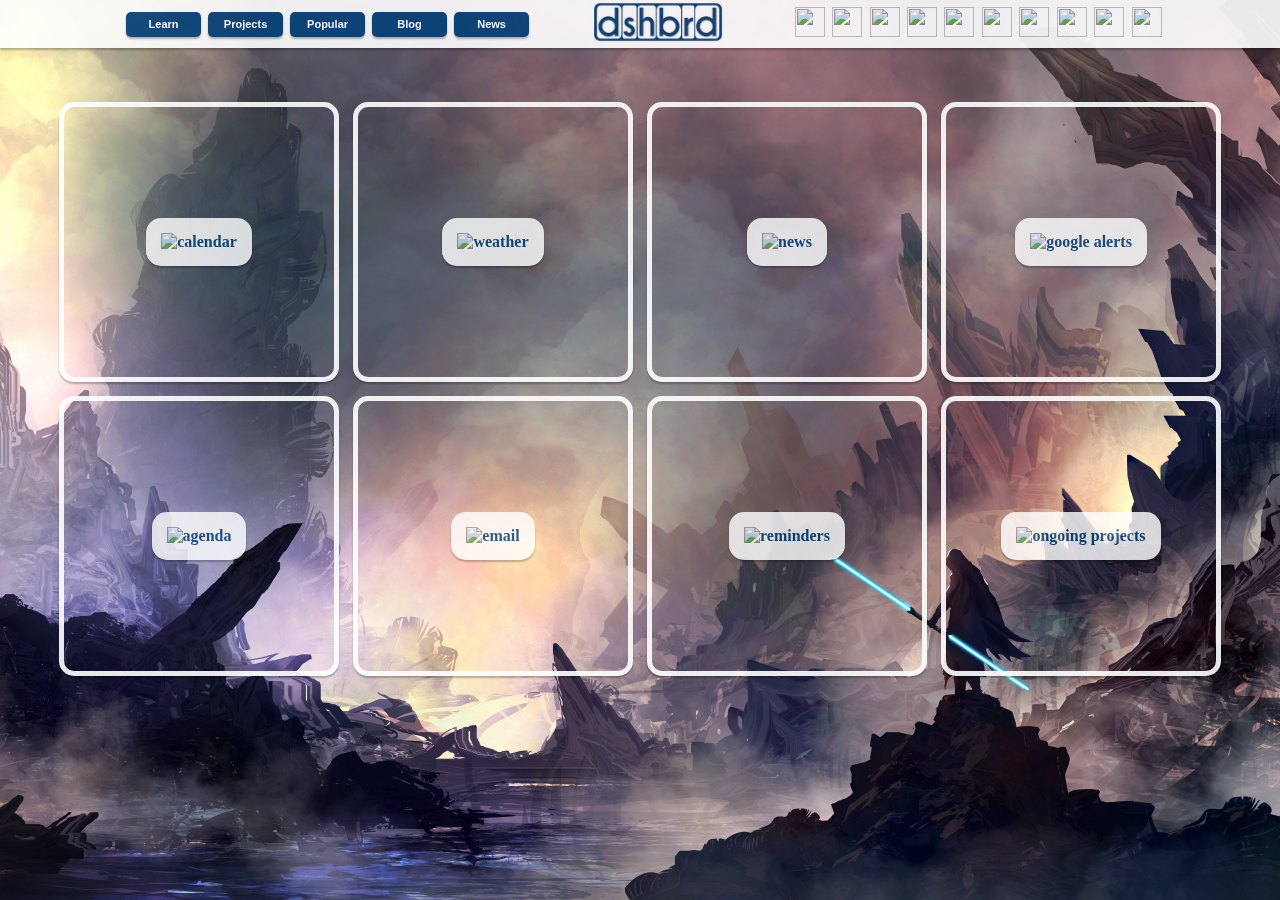
==== index.html @ 080f14c5 "-" ====
﻿<!DOCTYPE html> 

<html>

<head>
	<title>
		dshbrd2
	</title>
	<link rel="shortcut icon" href="logo.ico">	
	<link type="text/css" rel="stylesheet" href="stylesheet.css">

</head>
	<table class="nav" align="center">
		<tr>
			<td align="left" width="10%"></td>
			<td align="center" width="30%">
				<table align="center" class="ddtable">
					<tr>
						<td class="ddtd"> 
							<div class="dropdown">
							  <button class="dropbtn">Learn</button>
							  <div class="dropdown-content">
								<a href="https://www.ilc.org/secure/login_myilc.php" target="_blank">ILC</a>
								<a href="https://www.codecademy.com/learn" target="_blank">Code Academy</a>
							  </div>
							</div></td>
						<td class="ddtd">
							<div class="dropdown">
							  <a href="Projects.html"><button class="dropbtn">Projects</button></a>
							  <div class="dropdown-content">
								<a href="https://trello.com/" target="_blank">Trello</a>
							  </div>
							</div>
						</td>
						<td class="ddtd"> 
							<div class="dropdown">
							  <a href="../Favourites.html"><button class="dropbtn">Popular</button></a>
							  <div class="dropdown-content">
							  </div>
							</div>			
						</td>
						<td class="ddtd"> 
							<div class="dropdown">
							  <a href="https://msdct.wordpress.com/" target="_blank"><button class="dropbtn">Blog</button></a>
							  <div class="dropdown-content">
								<a href="https://wordpress.com/post/msdct.wordpress.com" target="_blank">Write</a>
								<a href="https://wordpress.com/view/msdct.wordpress.com" target="_blank">Edit</a>
								<a href="https://wordpress.com/stats/year/msdct.wordpress.com" target="_blank">Stats</a>
							  </div>
							</div>			
						</td>
						<td class="ddtd"> 
							<div class="dropdown">
							  <a href="https://msdct.wordpress.com/" target="_blank"><button class="dropbtn">News</button></a>
							  <div class="dropdown-content">
								<a href="http://www.phys.org" target="_blank">Phys.org</a>
								<a href="http://www.techcrunch.com" target="_blank">TechCrunch</a>
								<a href="http://www.investing.com" target="_blank">Investing.com</a>
							  </div>
							</div>			
						</td>
					</tr>
				</table>
			<td align="center" width="20%">
				<a href="../dshbrd/Main/Main.html"><img src="logo.jpg" height="40px" class="logo"></a></td>
			<td align="right" width="30%">
				<table align="center" width="100%">
					<tr>

						<td><a href="http://www.gmail.com" target="_blank"><img class="icon" src="images\icons\icon_email.png" width="30px" height="30px"></a></td>

						<td><a href="http://feedly.com" target="_blank"><img class="icon" src="images\icons\icon_feedly.png" width="30px" height="30px"></a></td>

						<td><a href="http://drive.google.com" target="_blank"><img class="icon" src="images\icons\icon07_drive.png" width="30px" height="30px"></a></td>

						<td><a href="http://www.ifttt.com" target="_blank"><img class="icon" src="images\icons\icon_ifttt.png" width="30px" height="30px"></a></td>

						<td><a href="https://www1.bmo.com/onlinebanking/cgi-bin/netbnx/NBmain"  target="_blank"><img class="icon" src="images\icons\icon_onlinebanking.png" width="30px" height="30px"></a></td>

						<td><a href="https://facebook.com" target="_blank"><img class="icon" src="images\icons\icon_facebook.png" width="30px" height="30px"></a></td>

						<td><a href="https://open.spotify.com/browse/featured" target="_blank"><img class="icon" src="images\icons\icon08_spotify.png" width="30px" height="30px"></a></td>

						<td><a href="http://www.youtube.com" target="_blank">
						<img class="icon" src="images\icons\icon03_play.png" width="30px" height="30px"></a></td>

						<td><a href="https://www.netflix.ca"  target="_blank"><img class="icon" src="images\icons\icon_netflix.png" width="30px" height="30px"></a></td>

						<td><a href="http://watch-series.is/"  target="_blank"><img class="icon" src="images\icons\icon_tv.png" width="30px" height="30px"></a></td>
					</tr>
				</table>
			</td>
			<td width="10%"></td>
			</td>
		</tr>
	</table>
<body>

<!-- GRID HERE -->

<div class="spacer"></div>

<table class="grid" align="center">
	


	<tr>
		<td class="moduleborder">
			<img class="moduletitle" src="images/modules/icon_calendar.png" height="20%" width="20%" alt="calendar">
		</td>
		<td class="gridspacer"></td>
		<td class="moduleborder">
			<img class="moduletitle" src="images/modules/icon_weather.png" height="20%" width="20%" alt="weather">
		</td><td class="gridspacer"></td>
		<td class="moduleborder">				
			<img class="moduletitle" src="images/modules/icon_news.png" height="20%" width="20%" alt="news">
		</td><td class="gridspacer"></td>
		<td class="moduleborder">				
			<img class="moduletitle" src="images/modules/icon_rss.png" height="20%" width="20%" alt="google alerts">
		</td>
	</tr>
	<tr class="gridspacer"></tr>
	<tr>
		<td class="moduleborder">				
			<img class="moduletitle" src="images/modules/icon_agenda.png" height="20%" width="20%" alt="agenda">
		</td><td class="gridspacer"></td>
		<td class="moduleborder">				
			<img class="moduletitle" src="images/icons/icon_email.png" height="20%" width="20%" alt="email">
		</td><td class="gridspacer"></td>
		<td class="moduleborder">				
			<img class="moduletitle" src="images/modules/icon_reminders.png" height="20%" width="20%" alt="reminders">
		</td><td class="gridspacer"></td>
		<td class="moduleborder">				
				<img class="moduletitle" src="images/icons/icon_trello.png" height="20%" width="20%" alt="ongoing projects">
		</td>
	</tr>
</table>
</body>

</html>
---- stylesheet.css ----
﻿html {
	background-image: url('background.jpg');
	background-color: #044177;
	background-size: cover;
	background-repeat: no-repeat;
	background-attachment: fixed;
	background-position: top;
	}

body, table, tr, td, div {
	margin: 0;
	padding: 0;
}

body {
	text-align: center;
}

.title {
	color: white;
	text-align: center;
}


.nav {
	position: fixed;
	max-height: auto;
	width: 100%;
	background-color: #FFFFFF;
	top: 0;
	opacity: 0.90;
	-moz-box-shadow:0 4px 4px rgba(0,0,0,0.3);
	-webkit-box-shadow:0 4px 4px rgba(0,0,0,0.3);
	box-shadow: 0 2px 2px rgba(0,0,0,0.3);
	text-align: center;
	padding:0px;
	z-index: 1;
}

.icon {
	-webkit-filter: brightness(100%)
	margin-right: 30%;
	margin-left: 30%;
}

.icon:hover {
	-webkit-filter: brightness(30%);
	-webkit-transition: all 0.5s ease;
	-moz-transition: all 0.5s ease;
	-o-transition: all 0.5s ease;
	-ms-transition: all 0.5s ease;
	transition: all 0.5s ease;
}






/* THE REAL PAGE */

.spacer {
	margin:100px;
}



.grid, .section {
	position: relative;
	width: 825px;
	margin: 10px auto;
	text-align: center;
}

.gridspacer {
	height:10px;
	min-width:10px;
}


.moduleheading, .moduletitle {
	text-align: center;
	vertical-align: middle;
	font-family: arial black;
	color: #044177;
	font-weight: bold;
	font-size: 16px;
}

.module, .moduleborder, .moduletitle, .moduletitleborder {
	padding: 10px;	
	position: relative;
	border-style: solid;
	border-width: 5px;
	border-color: #FFFFFF;
	-moz-border-radius:15px;
	-webkit-border-radius:15px;
	border-radius: 15px;
	-moz-box-shadow:0 4px 4px rgba(0,0,0,0.3);
	-webkit-box-shadow:0 4px 4px rgba(0,0,0,0.3);
	box-shadow: 0 2px 2px rgba(0,0,0,0.3);
	z-index: 0;
	-webkit-filter: opacity(90%);
	text-align: center;
}

.module, .moduletitle {
	background-color: white;
	color: #044177;
}






/* SIZING */

.moduletitleborder {
	width: 850px;
}


.module {
	width: 225px;
	max-height: 225px;
}

.moduleborder {
	width: 250px;
	min-width:250px;
	height: 250px;
}

.moduleborder:hover {
	-webkit-filter: opacity(70%);
	-webkit-transition: all 0.5s ease;
	-moz-transition: all 0.5s ease;
	-o-transition: all 0.5s ease;
	-ms-transition: all 0.5s ease;
	transition: all 0.5s ease;
}

#divshadow {
	-moz-border-radius:5px;
	-webkit-border-radius:5px;
	border-radius: 5px;
	-moz-box-shadow:0 4px 4px rgba(0,0,0,0.3);
	-webkit-box-shadow:0 4px 4px rgba(0,0,0,0.3);
	box-shadow: 0 2px 2px rgba(0,0,0,0.3);
	}

.ddtd {
	padding-left: 2.5px;
	padding-right: 2.5px;
	opacity: 1;
}

/* Dropdown Button */
.dropbtn {
	background-color: #044177;
	color: white;
	width: 75px;
	height: 25px;
	font-size: 11px;
	font-weight: bold;
	border: none;
	cursor: pointer;
	-moz-border-radius:1px;
	-webkit-border-radius:5px;
	-moz-box-shadow:0 4px 4px rgba(0,0,0,0.3);
	-webkit-box-shadow:0 4px 4px rgba(0,0,0,0.3);
	box-shadow: 0 2px 2px rgba(0,0,0,0.3);

	-webkit-transition: all 0.5s ease;
	-moz-transition: all 0.5s ease;
	-o-transition: all 0.5s ease;
	-ms-transition: all 0.5s ease;
	transition: all 0.5s ease;
	opacity: 1;
}

/* The container <div> - needed to position the dropdown content */
.dropdown {
	position: relative;
	display: inline-block;
	opacity: 1;
}

/* Dropdown Content (Hidden by Default) */
.dropdown-content {
	display: none;
	position: absolute;
	background-color: #FFFFFF;
	width: 75px;
	color: white;
	font-size: 12px;

	border-style: solid;
	border-width: 1px;
	border-color:#FFFFFF;
	-moz-border-radius:1px;
	-webkit-border-radius:5px;
	-moz-box-shadow:0 4px 4px rgba(0,0,0,0.3);
	-webkit-box-shadow:0 4px 4px rgba(0,0,0,0.3);
	box-shadow: 0px 8px 16px 0px rgba(0,0,0,0.2);
	z-index: 1;
	opacity: 1;

}

/* Links inside the dropdown */
.dropdown-content a {
	color: white;
	background-color: #044177;
	padding: 5px 5px;
	text-align: center;
	max-height: 25px;
	text-decoration: none;
	display: block;
	border-style: solid;
	border-width: 0.5px;
	border-color:#FFFFFF;
	-moz-border-radius:1px;
	-webkit-border-radius:5px;
	-moz-box-shadow:0 4px 4px rgba(0,0,0,0.3);
	-webkit-box-shadow:0 4px 4px rgba(0,0,0,0.3);
	box-shadow: 0px 8px 16px 0px rgba(0,0,0,0.2);
	-webkit-transition: all 0.5s ease;
	-moz-transition: all 0.5s ease;
	-o-transition: all 0.5s ease;
	-ms-transition: all 0.5s ease;
	transition: all 0.5s ease;
	opacity: 1;


	display:flex;
	align-items: center;
	justify-content: center;

}

/* Change color of dropdown links on hover */
.dropdown-content a:hover {
	background-color: #FFFFFF;
	color:#044177;
	border-style: solid;
	border-width: 2px;
	border-color:#044177;
	max-height: 25px;
	opacity: 1;
}

/* Show the dropdown menu on hover */
.dropdown:hover .dropdown-content {
	display: block;
}

/* Change the background color of the dropdown button when the dropdown content is shown */
.dropdown:hover .dropbtn {
	background-color: #FFFFFF;
	color:#044177;
	border-style: solid;
	border-width: 1px;
	border-color:#044177;
}
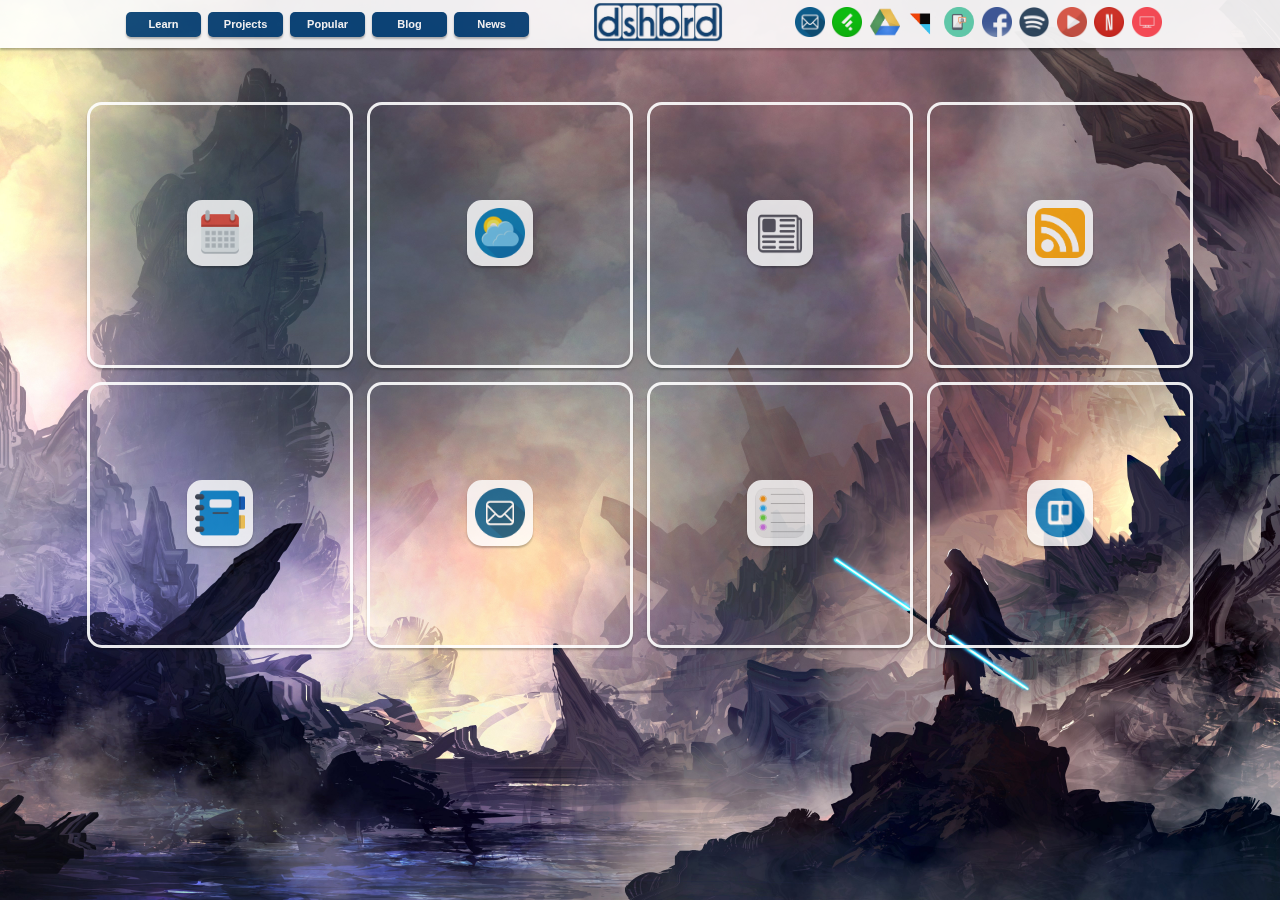
==== commit 13985109: "-" ====
--- a/index.html
+++ b/index.html
@@ -106,32 +106,32 @@
 
 	<tr>
 		<td class="moduleborder">
-			<img class="moduletitle" src="images/modules/icon_calendar.png" height="20%" width="20%" alt="calendar">
+			<img class="moduleicon" src="images/modules/icon_calendar.png" height="20%" width="20%" alt="calendar">
 		</td>
 		<td class="gridspacer"></td>
 		<td class="moduleborder">
-			<img class="moduletitle" src="images/modules/icon_weather.png" height="20%" width="20%" alt="weather">
+			<img class="moduleicon" src="images/modules/icon_weather.png" height="20%" width="20%" alt="weather">
 		</td><td class="gridspacer"></td>
 		<td class="moduleborder">				
-			<img class="moduletitle" src="images/modules/icon_news.png" height="20%" width="20%" alt="news">
+			<img class="moduleicon" src="images/modules/icon_news.png" height="20%" width="20%" alt="news">
 		</td><td class="gridspacer"></td>
 		<td class="moduleborder">				
-			<img class="moduletitle" src="images/modules/icon_rss.png" height="20%" width="20%" alt="google alerts">
+			<img class="moduleicon" src="images/modules/icon_rss.png" height="20%" width="20%" alt="google alerts">
 		</td>
 	</tr>
 	<tr class="gridspacer"></tr>
 	<tr>
 		<td class="moduleborder">				
-			<img class="moduletitle" src="images/modules/icon_agenda.png" height="20%" width="20%" alt="agenda">
+			<img class="moduleicon" src="images/modules/icon_agenda.png" height="20%" width="20%" alt="agenda">
 		</td><td class="gridspacer"></td>
 		<td class="moduleborder">				
-			<img class="moduletitle" src="images/icons/icon_email.png" height="20%" width="20%" alt="email">
+			<img class="moduleicon" src="images/icons/icon_email.png" height="20%" width="20%" alt="email">
 		</td><td class="gridspacer"></td>
 		<td class="moduleborder">				
-			<img class="moduletitle" src="images/modules/icon_reminders.png" height="20%" width="20%" alt="reminders">
+			<img class="moduleicon" src="images/modules/icon_reminders.png" height="20%" width="20%" alt="reminders">
 		</td><td class="gridspacer"></td>
 		<td class="moduleborder">				
-				<img class="moduletitle" src="images/icons/icon_trello.png" height="20%" width="20%" alt="ongoing projects">
+				<img class="moduleicon" src="images/icons/icon_trello.png" height="20%" width="20%" alt="ongoing projects">
 		</td>
 	</tr>
 </table>
--- a/stylesheet.css
+++ b/stylesheet.css
@@ -8,11 +8,8 @@
 	}
 
 body, table, tr, td, div {
-	margin: 0;
+	margin: 0 auto;
 	padding: 0;
-}
-
-body {
 	text-align: center;
 }
 
@@ -67,7 +64,6 @@
 
 .grid, .section {
 	position: relative;
-	width: 825px;
 	margin: 10px auto;
 	text-align: center;
 }
@@ -78,20 +74,28 @@
 }
 
 
-.moduleheading, .moduletitle {
+.moduletitle {
 	text-align: center;
 	vertical-align: middle;
-	font-family: arial black;
+	font-family: verdana;
 	color: #044177;
-	font-weight: bold;
-	font-size: 16px;
-}
-
-.module, .moduleborder, .moduletitle, .moduletitleborder {
-	padding: 10px;	
+	font-weight: none;
+	font-size: 18px;
+	padding: 5px;	
+
+	border-color: #044177;
+	border-style: solid;
+	border-width: 3px;
+	-moz-border-radius:15px;
+	-webkit-border-radius:15px;
+	border-radius: 15px;
+}
+
+.module, .moduleborder, .moduleicon, .section {
+	padding: 5px;	
 	position: relative;
 	border-style: solid;
-	border-width: 5px;
+	border-width: 3px;
 	border-color: #FFFFFF;
 	-moz-border-radius:15px;
 	-webkit-border-radius:15px;
@@ -104,25 +108,21 @@
 	text-align: center;
 }
 
-.module, .moduletitle {
+.module, .moduleicon, .section, .moduletitle {
 	background-color: white;
 	color: #044177;
 }
 
 
 
-
-
-
 /* SIZING */
 
 .moduletitleborder {
-	width: 850px;
-}
-
+	max-width: 850px;
+}
 
 .module {
-	width: 225px;
+	max-width: 225px;
 	max-height: 225px;
 }
 
@@ -132,7 +132,7 @@
 	height: 250px;
 }
 
-.moduleborder:hover {
+.moduleborder:hover, .module:hover{
 	-webkit-filter: opacity(70%);
 	-webkit-transition: all 0.5s ease;
 	-moz-transition: all 0.5s ease;
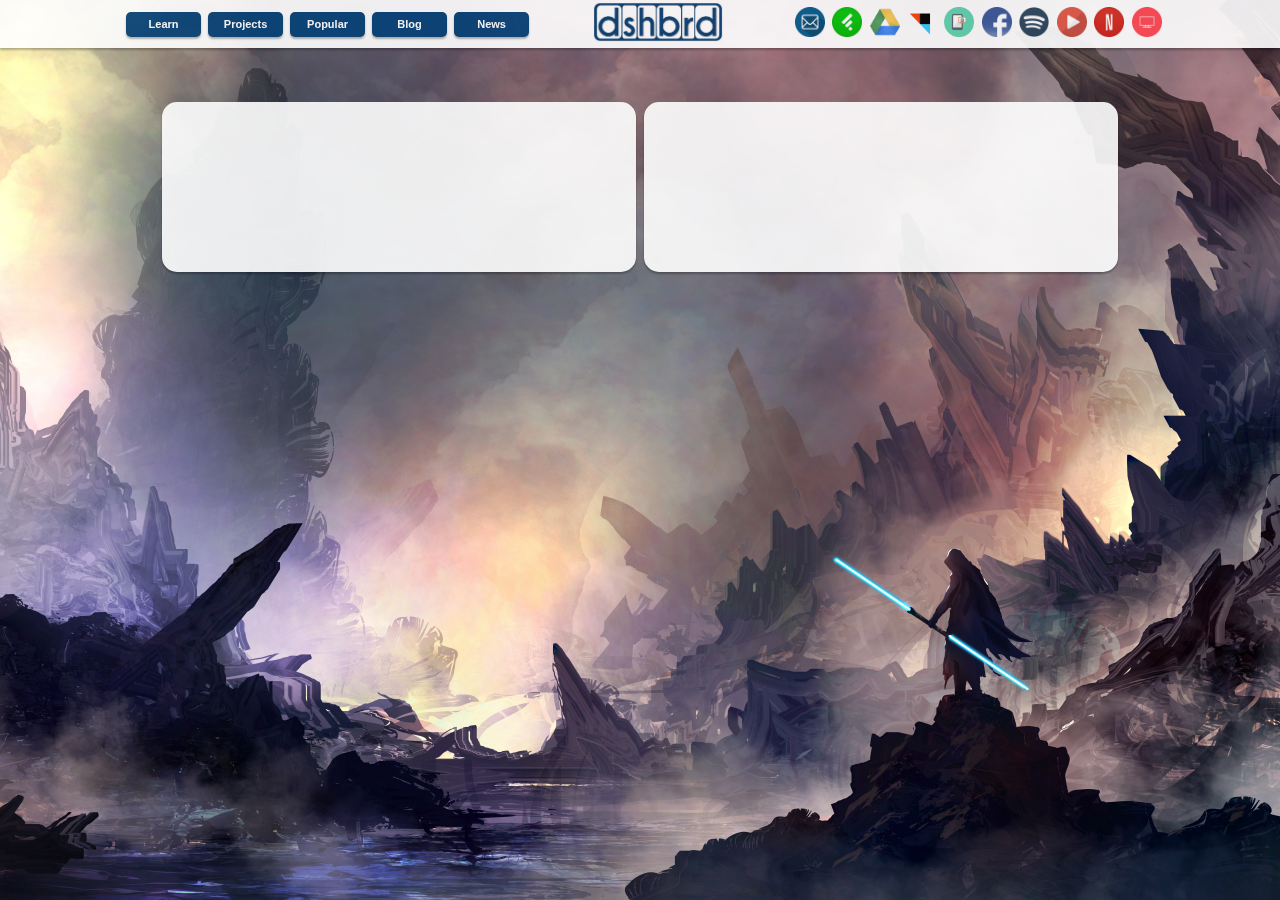
==== commit b3a8cc67: "-" ====
--- a/index.html
+++ b/index.html
@@ -98,6 +98,7 @@
 
 <!-- GRID HERE -->
 
+<!--
 <div class="spacer"></div>
 
 <table class="grid" align="center">
@@ -135,6 +136,26 @@
 		</td>
 	</tr>
 </table>
+
+-->
+
+<div class="spacer"></div>
+
+<div class="grid_spacer"></div>
+
+<table class="grid" width="75%" height="75px">
+	<tr width="100%" height="100%">
+		<td class="module2">
+			<script type="text/javascript">document.write('\x3Cscript type="text/javascript" src="' + ('https:' == document.location.protocol ? 'https://' : 'http://') + 'feed.mikle.com/js/rssmikle.js">\x3C/script>');</script><script type="text/javascript">(function() {var params = {rssmikle_url: "http://phys.org/rss/",rssmikle_frame_width: "100%",rssmikle_frame_height: "100%",frame_height_by_article: "0",rssmikle_target: "_blank",rssmikle_font: "Arial, Helvetica, sans-serif",rssmikle_font_size: "12",rssmikle_border: "off",responsive: "off",rssmikle_css_url: "",text_align: "left",text_align2: "left",corner: "off",scrollbar: "on",autoscroll: "on",scrolldirection: "up",scrollstep: "8",mcspeed: "20",sort: "Off",rssmikle_title: "on",rssmikle_title_sentence: "",rssmikle_title_link: "",rssmikle_title_bgcolor: "#044177",rssmikle_title_color: "#FFFFFF",rssmikle_title_bgimage: "",rssmikle_item_bgcolor: "#FFFFFF",rssmikle_item_bgimage: "",rssmikle_item_title_length: "55",rssmikle_item_title_color: "#044177",rssmikle_item_border_bottom: "on",rssmikle_item_description: "on",item_link: "off",rssmikle_item_description_length: "150",rssmikle_item_description_color: "#666666",rssmikle_item_date: "gl1",rssmikle_timezone: "Etc/GMT",datetime_format: "%b %e, %Y %l:%M %p",item_description_style: "text+tn",item_thumbnail: "full",item_thumbnail_selection: "auto",article_num: "15",rssmikle_item_podcast: "off",keyword_inc: "",keyword_exc: ""};feedwind_show_widget_iframe(params);})();</script>
+		</td>
+		<td class="gridspacer">
+		<td class="module2">
+			<iframe src="https://calendar.google.com/calendar/embed?showTitle=0&amp;showNav=0&amp;showPrint=0&amp;showTabs=0&amp;showCalendars=0&amp;showTz=0&amp;mode=AGENDA&amp;height=400&amp;wkst=1&amp;hl=pt_BR&amp;bgcolor=%23ffffff&amp;src=maxcresswellturner%40gmail.com&amp;color=%2329527A&amp;src=lfko55r5mhj0lsoecf465v6l8k%40group.calendar.google.com&amp;color=%23691426&amp;src=en.canadian%23holiday%40group.v.calendar.google.com&amp;color=%235F6B02&amp;src=0r9hld7bdiedrq5b4ob95cl1s4%40group.calendar.google.com&amp;color=%232952A3&amp;ctz=America%2FToronto" style="border-width:0" width="100%" height="100%" frameborder="0" scrolling="no"></iframe>
+		</td>		
+	</tr>
+</table>
+
+
 </body>
 
 </html>--- a/stylesheet.css
+++ b/stylesheet.css
@@ -40,8 +40,8 @@
 	margin-left: 30%;
 }
 
-.icon:hover {
-	-webkit-filter: brightness(30%);
+.icon:hover, .logo:hover {
+	-webkit-filter: brightness(50%);
 	-webkit-transition: all 0.5s ease;
 	-moz-transition: all 0.5s ease;
 	-o-transition: all 0.5s ease;
@@ -69,8 +69,8 @@
 }
 
 .gridspacer {
-	height:10px;
-	min-width:10px;
+	height:2.5px;
+	min-width:2.5px;
 }
 
 
@@ -91,7 +91,7 @@
 	border-radius: 15px;
 }
 
-.module, .moduleborder, .moduleicon, .section {
+.module, .moduleborder, .moduleicon, .section, .module2 {
 	padding: 5px;	
 	position: relative;
 	border-style: solid;
@@ -108,7 +108,7 @@
 	text-align: center;
 }
 
-.module, .moduleicon, .section, .moduletitle {
+.module, .moduleicon, .section, .moduletitle, .module2 {
 	background-color: white;
 	color: #044177;
 }
@@ -116,6 +116,7 @@
 
 
 /* SIZING */
+
 
 .moduletitleborder {
 	max-width: 850px;
@@ -124,6 +125,11 @@
 .module {
 	max-width: 225px;
 	max-height: 225px;
+}
+
+.module2 {
+	min-width: 300px;
+	min-height: 350px;
 }
 
 .moduleborder {
@@ -132,8 +138,8 @@
 	height: 250px;
 }
 
-.moduleborder:hover, .module:hover{
-	-webkit-filter: opacity(70%);
+.moduleborder:hover, .module:hover, .module2:hover {
+	-webkit-filter: opacity(75%);
 	-webkit-transition: all 0.5s ease;
 	-moz-transition: all 0.5s ease;
 	-o-transition: all 0.5s ease;
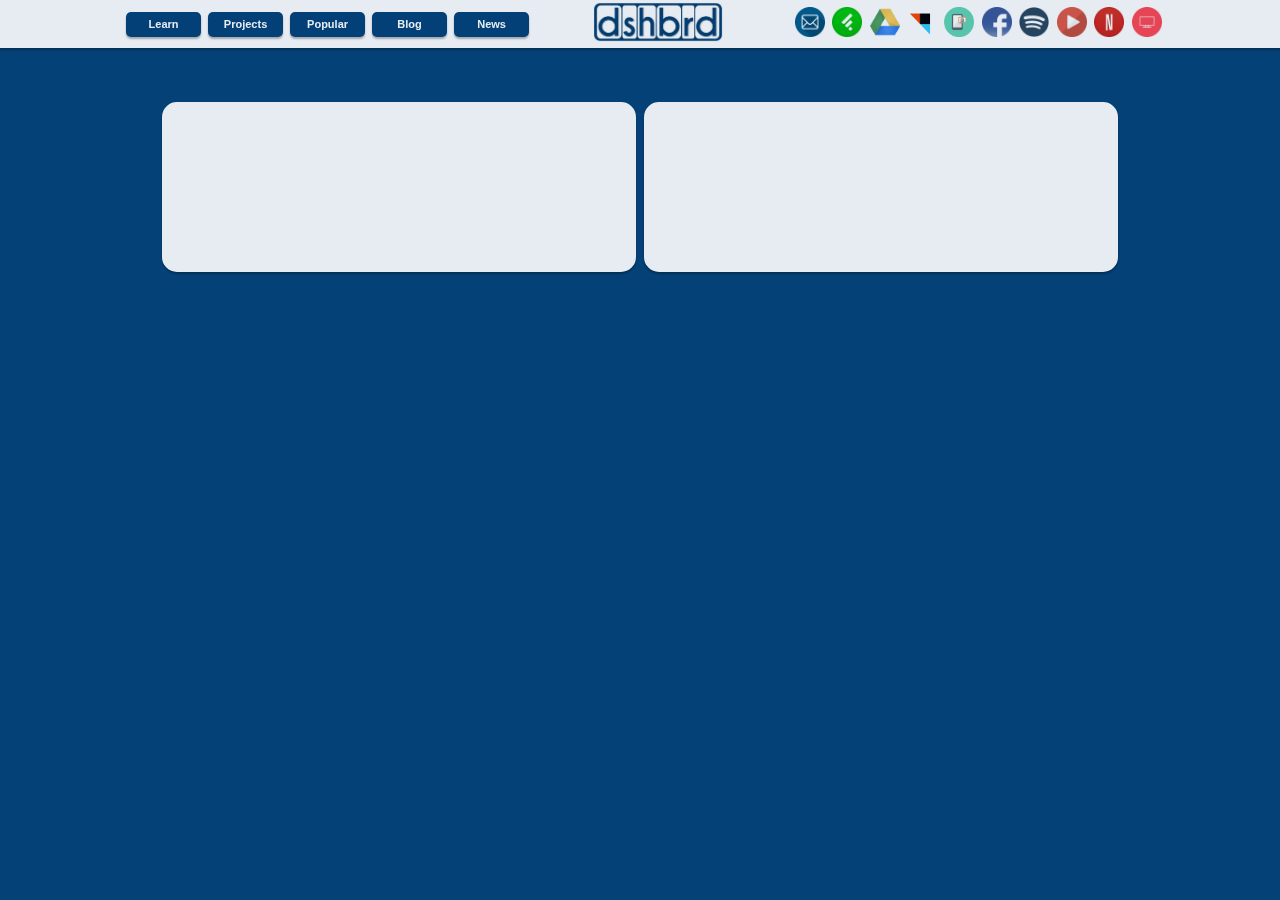
==== commit 10fe7c17: "Add Uni Calendar" ====
--- a/index.html
+++ b/index.html
@@ -62,7 +62,7 @@
 					</tr>
 				</table>
 			<td align="center" width="20%">
-				<a href="../dshbrd/Main/Main.html"><img src="logo.jpg" height="40px" class="logo"></a></td>
+				<a href="index2.html"><img src="logo.jpg" height="40px" class="logo"></a></td>
 			<td align="right" width="30%">
 				<table align="center" width="100%">
 					<tr>
@@ -139,18 +139,36 @@
 
 -->
 
+
+
 <div class="spacer"></div>
 
 <div class="grid_spacer"></div>
 
-<table class="grid" width="75%" height="75px">
+<table width="75%" height="75%">
 	<tr width="100%" height="100%">
 		<td class="module2">
 			<script type="text/javascript">document.write('\x3Cscript type="text/javascript" src="' + ('https:' == document.location.protocol ? 'https://' : 'http://') + 'feed.mikle.com/js/rssmikle.js">\x3C/script>');</script><script type="text/javascript">(function() {var params = {rssmikle_url: "http://phys.org/rss/",rssmikle_frame_width: "100%",rssmikle_frame_height: "100%",frame_height_by_article: "0",rssmikle_target: "_blank",rssmikle_font: "Arial, Helvetica, sans-serif",rssmikle_font_size: "12",rssmikle_border: "off",responsive: "off",rssmikle_css_url: "",text_align: "left",text_align2: "left",corner: "off",scrollbar: "on",autoscroll: "on",scrolldirection: "up",scrollstep: "8",mcspeed: "20",sort: "Off",rssmikle_title: "on",rssmikle_title_sentence: "",rssmikle_title_link: "",rssmikle_title_bgcolor: "#044177",rssmikle_title_color: "#FFFFFF",rssmikle_title_bgimage: "",rssmikle_item_bgcolor: "#FFFFFF",rssmikle_item_bgimage: "",rssmikle_item_title_length: "55",rssmikle_item_title_color: "#044177",rssmikle_item_border_bottom: "on",rssmikle_item_description: "on",item_link: "off",rssmikle_item_description_length: "150",rssmikle_item_description_color: "#666666",rssmikle_item_date: "gl1",rssmikle_timezone: "Etc/GMT",datetime_format: "%b %e, %Y %l:%M %p",item_description_style: "text+tn",item_thumbnail: "full",item_thumbnail_selection: "auto",article_num: "15",rssmikle_item_podcast: "off",keyword_inc: "",keyword_exc: ""};feedwind_show_widget_iframe(params);})();</script>
 		</td>
-		<td class="gridspacer">
+		<td class="gridspacer"></td>
+		<!--
 		<td class="module2">
-			<iframe src="https://calendar.google.com/calendar/embed?showTitle=0&amp;showNav=0&amp;showPrint=0&amp;showTabs=0&amp;showCalendars=0&amp;showTz=0&amp;mode=AGENDA&amp;height=400&amp;wkst=1&amp;hl=pt_BR&amp;bgcolor=%23ffffff&amp;src=maxcresswellturner%40gmail.com&amp;color=%2329527A&amp;src=lfko55r5mhj0lsoecf465v6l8k%40group.calendar.google.com&amp;color=%23691426&amp;src=en.canadian%23holiday%40group.v.calendar.google.com&amp;color=%235F6B02&amp;src=0r9hld7bdiedrq5b4ob95cl1s4%40group.calendar.google.com&amp;color=%232952A3&amp;ctz=America%2FToronto" style="border-width:0" width="100%" height="100%" frameborder="0" scrolling="no"></iframe>
+			<iframe src="https://www.wunderlist.com/#/lists/332592412" width=100%"" height="100%">  
+			</iframe>
+		</td>
+		<td class="Gridspacer"></td>
+		-->
+
+		<td class="module2">
+
+			<iframe src="https://calendar.google.com/calendar/embed?showTitle=0&amp;showNav=0&amp;showPrint=0&amp;showCalendars=0&amp;showTz=0&amp;mode=AGENDA&amp;height=600&amp;wkst=1&amp;bgcolor=%23FFFFFF&amp;src=maxcresswellturner%40gmail.com&amp;color=%2329527A&amp;src=lfko55r5mhj0lsoecf465v6l8k%40group.calendar.google.com&amp;color=%23691426&amp;src=en.canadian%23holiday%40group.v.calendar.google.com&amp;color=%235F6B02&amp;src=0r9hld7bdiedrq5b4ob95cl1s4%40group.calendar.google.com&amp;color=%232952A3&amp;src=mugkdlc0nqa1ed8iot1kdhrtkfmqvpie%40import.calendar.google.com&amp;color=%23691426&amp;src=q4t7o6l7mfatgu606sguvg21fs%40group.calendar.google.com&amp;color=%23711616&amp;src=h4miei9uanfdt427kn3ta43v1k%40group.calendar.google.com&amp;ctz=America%2FToronto" 
+			 
+
+			style="border-width:0" width="100%" height="100%" frameborder="0" scrolling="no">
+				
+			</iframe>
+
+
 		</td>		
 	</tr>
 </table>
@@ -158,4 +176,4 @@
 
 </body>
 
-</html>+</html>
--- a/stylesheet.css
+++ b/stylesheet.css
@@ -1,4 +1,4 @@
-﻿html {
+html {
 	background-image: url('background.jpg');
 	background-color: #044177;
 	background-size: cover;
@@ -31,7 +31,7 @@
 	box-shadow: 0 2px 2px rgba(0,0,0,0.3);
 	text-align: center;
 	padding:0px;
-	z-index: 1;
+	z-index: 10;
 }
 
 .icon {
@@ -61,10 +61,9 @@
 }
 
 
-
 .grid, .section {
 	position: relative;
-	margin: 10px auto;
+	margin: 5px auto;
 	text-align: center;
 }
 
@@ -76,19 +75,12 @@
 
 .moduletitle {
 	text-align: center;
-	vertical-align: middle;
-	font-family: verdana;
-	color: #044177;
-	font-weight: none;
-	font-size: 18px;
-	padding: 5px;	
-
-	border-color: #044177;
-	border-style: solid;
-	border-width: 3px;
-	-moz-border-radius:15px;
-	-webkit-border-radius:15px;
-	border-radius: 15px;
+	font-family: arial;
+	color: #FFFFFF;
+	font-weight: bold;
+	font-style: italic;
+	font-size: 22px;
+
 }
 
 .module, .moduleborder, .moduleicon, .section, .module2 {
@@ -103,12 +95,12 @@
 	-moz-box-shadow:0 4px 4px rgba(0,0,0,0.3);
 	-webkit-box-shadow:0 4px 4px rgba(0,0,0,0.3);
 	box-shadow: 0 2px 2px rgba(0,0,0,0.3);
+	-webkit-filter: opacity(90%);
+	text-align: center;
 	z-index: 0;
-	-webkit-filter: opacity(90%);
-	text-align: center;
-}
-
-.module, .moduleicon, .section, .moduletitle, .module2 {
+}
+
+.module, .moduleicon, .module2 {
 	background-color: white;
 	color: #044177;
 }
@@ -116,6 +108,11 @@
 
 
 /* SIZING */
+
+.section
+
+.sectionrow
+
 
 
 .moduletitleborder {
@@ -129,7 +126,7 @@
 
 .module2 {
 	min-width: 300px;
-	min-height: 350px;
+	min-height: 400px;
 }
 
 .moduleborder {
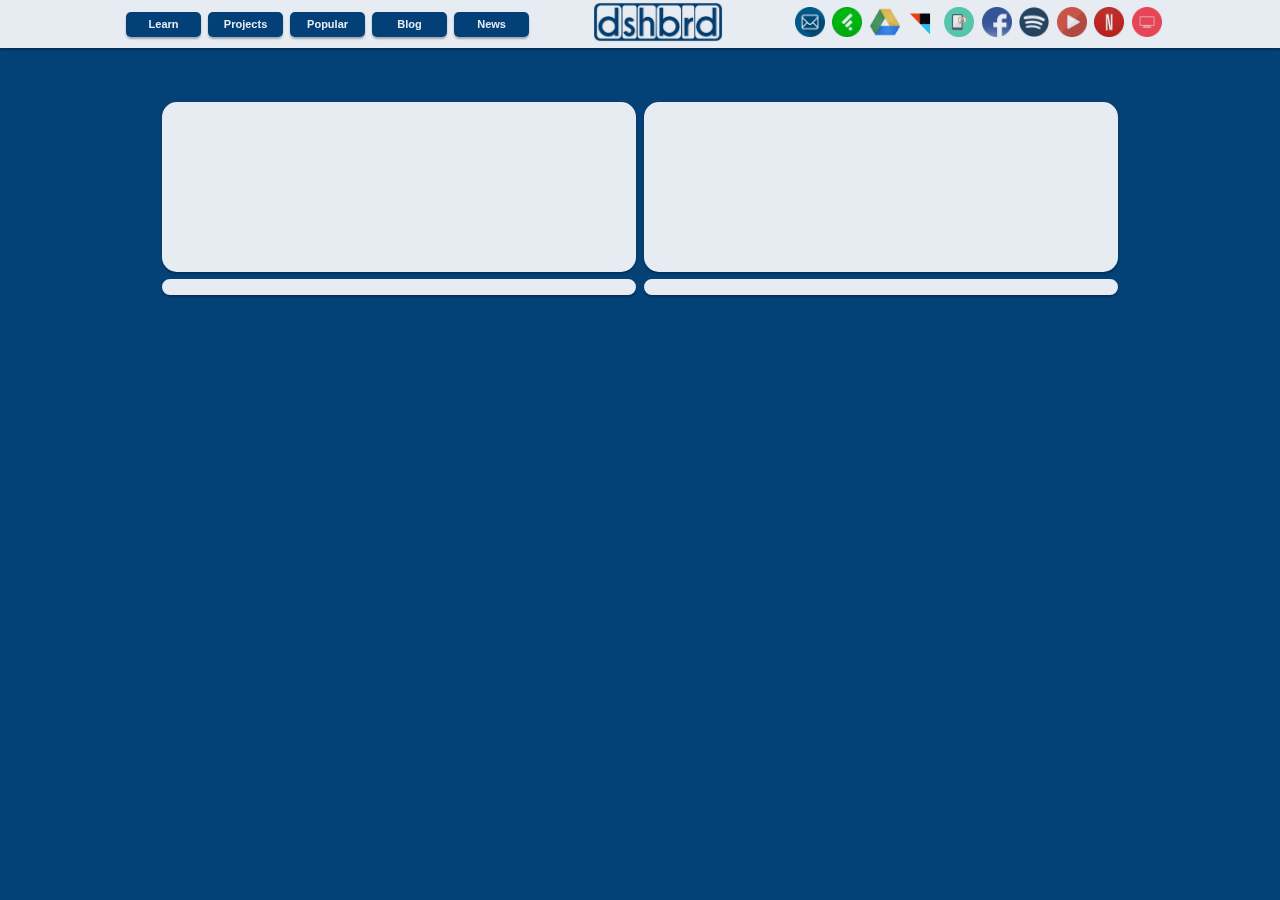
==== commit ffad32aa: "Add vertical gridspacer (add row 2)" ====
--- a/index.html
+++ b/index.html
@@ -171,6 +171,12 @@
 
 		</td>		
 	</tr>
+	<tr class="gridspacer" width="100%" height="100%"></tr>
+	<tr width="100%" height="100%">
+		<td class="module2" height></td>
+		<td class="gridspacer"></td>
+		<td class="module2"></td>
+	</tr>
 </table>
 
 
--- a/stylesheet.css
+++ b/stylesheet.css
@@ -136,7 +136,7 @@
 }
 
 .moduleborder:hover, .module:hover, .module2:hover {
-	-webkit-filter: opacity(75%);
+	-webkit-filter: opacity(100%);
 	-webkit-transition: all 0.5s ease;
 	-moz-transition: all 0.5s ease;
 	-o-transition: all 0.5s ease;
